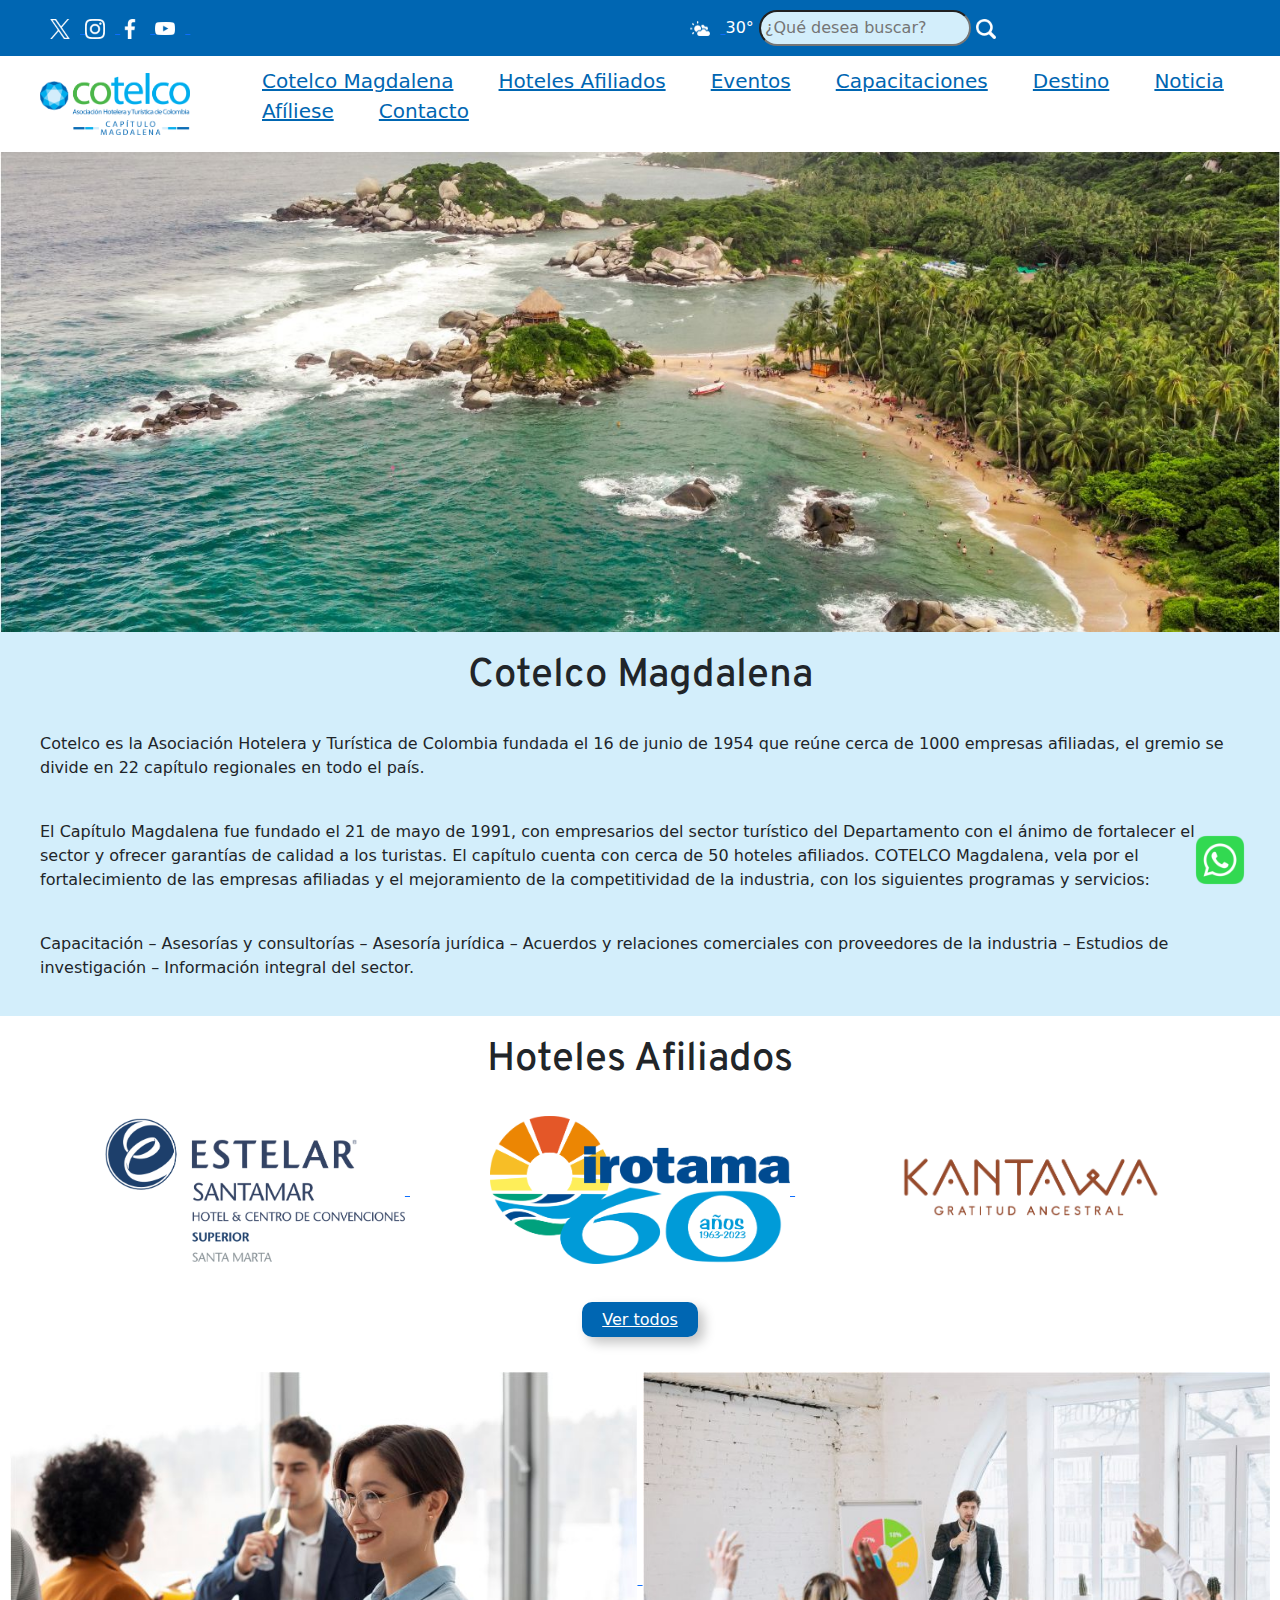
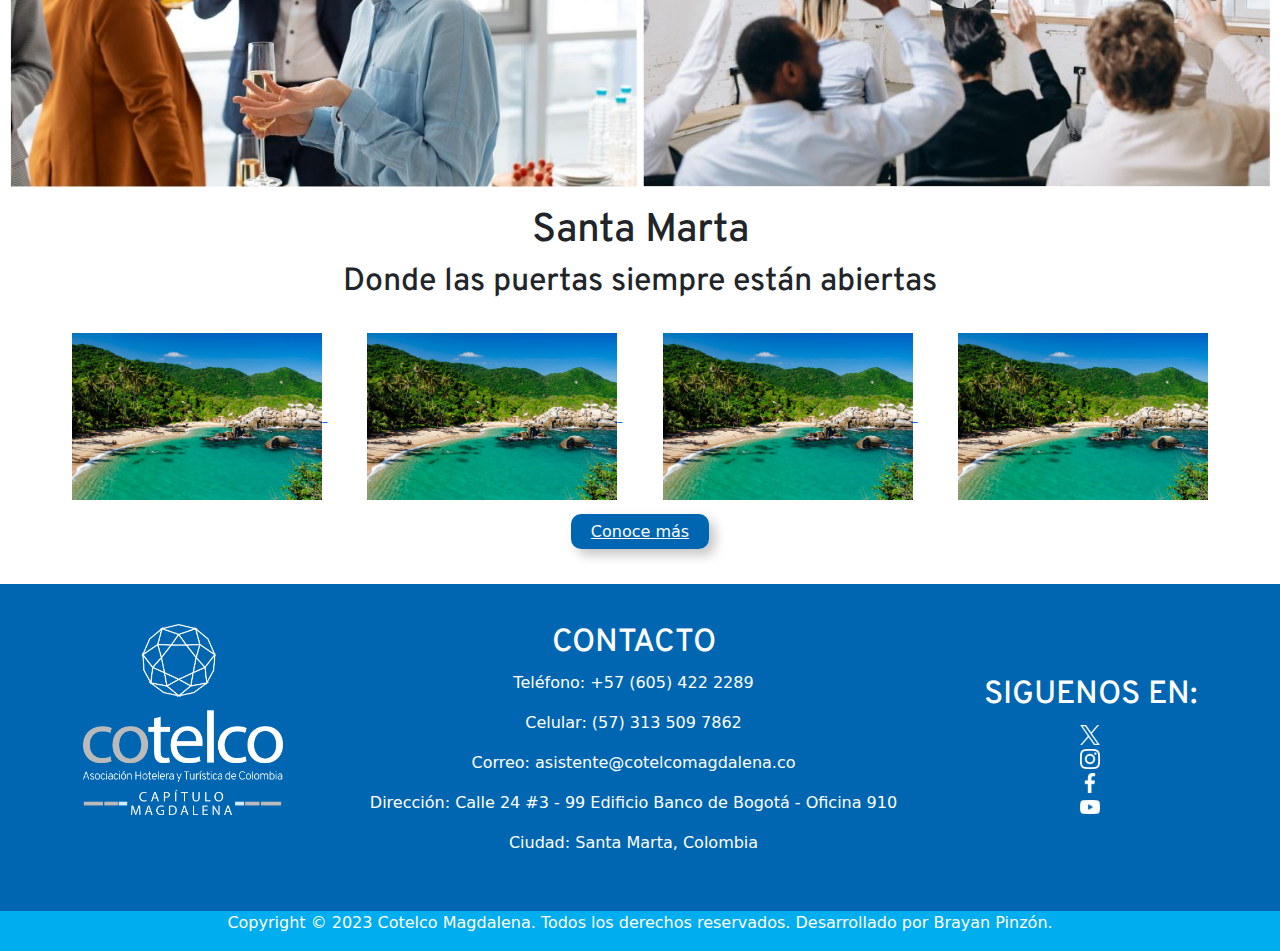
==== index.html @ c3832c3f "Inicialice mi primer repositorio con GIT" ====
<!DOCTYPE html>
<html lang="en">
<head>
    <meta charset="UTF-8">
    <meta name="viewport" content="width=device-width, initial-scale=1.0">

    <!--GOOGLE FONTS OVERPASS-->
    <link rel="preconnect" href="https://fonts.googleapis.com">
    <link rel="preconnect" href="https://fonts.gstatic.com" crossorigin>
    <link href="https://fonts.googleapis.com/css2?family=Overpass&display=swap" rel="stylesheet">

    <link rel="preconnect" href="https://fonts.googleapis.com">
    <link rel="preconnect" href="https://fonts.gstatic.com" crossorigin>
    <link href="https://fonts.googleapis.com/css2?family=Overpass:wght@400;700&display=swap" rel="stylesheet">

    <!--ICON PESTAÑA-->
    <link rel="shortcut icon" href="https://cotelcomagdalena.co/sites/default/files/icon.png" type="image/png">
    
    <!--LINK A CSS-->
    <link rel="stylesheet" href="css/styles.css">
    <link rel="stylesheet" href="bootstrap-5.3.2-dist/css/bootstrap.css">

    <title>Inicio - Cotelco Magdalena</title>
</head>

<body>
    <section class="barra_superior">
        <div id="barra_redes">
            <a href="https://twitter.com/HotelesenSmr">
                <img src="img/icon_x.png" alt="">
            </a>
            <a href="https://twitter.com/HotelesenSmr">
                <img src="img/icon_instagram.png" alt="">
            </a>
            <a href="https://twitter.com/HotelesenSmr">
                <img src="img/icon_facebook.png" alt="">
            </a>
            <a href="https://twitter.com/HotelesenSmr">
                <img src="img/icon_youtube.png" alt="">
            </a>
        </div>
        <div id="barra_busqueda">
            <a href="https://twitter.com/HotelesenSmr">
                <img class="icon_barra" src="img/icon_clima.png" alt="">
            </a>
            <span id="clima">30°</span>
            <input id="buscar" type="text" placeholder="¿Qué desea buscar?">
            <a href="">
                <img src="img/icon_buscar.png" alt="">
            </a>
        </div>
    </section>

    <header>
        <a href="index.html">
            <img src="img/logo_cotelco.png" alt="Logo Cotelco Magdalena" class="logo">
        </a>
        <nav>
            <ul class="lista-nav">
                <li>
                    <a href="pages/cotelco_magdalena.html">Cotelco Magdalena</a>
                </li>
                <li>
                    <a href="pages/hoteles_afiliados.html">Hoteles Afiliados</a>
                </li>
                <li>
                    <a href="pages/eventos.html">Eventos</a>
                </li>
                <li>
                    <a href="pages/capacitaciones.html">Capacitaciones</a>
                </li>
                <li>
                    <a href="pages/destino.html">Destino</a>
                </li>
                <li>
                    <a href="pages/Noticia.html">Noticia</a>
                </li>
                <li>
                    <a href="pages/afiliese.html">Afíliese</a>
                </li>
                <li>
                    <a href="pages/Contacto.html">Contacto</a>
                </li>
            </ul>
        </nav>
    </header>

    <div class="slider">
        <img src="img/slider1.jpg" alt="Slider">
    </div>

    <section class="cotelco_magdalena">
        <div >
            <h1>Cotelco Magdalena</h1>
            <br>
            <p>Cotelco es la Asociación Hotelera y Turística de Colombia fundada el 16 de junio de 1954 que reúne cerca de 1000 empresas afiliadas, el gremio se divide en 22 capítulo regionales en todo el país.</p>
            <br>
            <p>El Capítulo Magdalena fue fundado el 21 de mayo de 1991, con empresarios del sector turístico del Departamento con el ánimo de fortalecer el sector y ofrecer garantías de calidad a los turistas. El capítulo cuenta con cerca de 50 hoteles afiliados. COTELCO Magdalena, vela por el fortalecimiento de las empresas afiliadas y el mejoramiento de la competitividad de la industria, con los siguientes programas y servicios:</p>
            <br>
            <p>Capacitación – Asesorías y consultorías – Asesoría jurídica – Acuerdos y relaciones comerciales con proveedores de la industria – Estudios de investigación – Información integral del sector.</p>
        </div>
    </section>

    <section class="afiliados_index">
        <h1>Hoteles Afiliados</h1>
        <br>
        <div class="logo_hoteles">
            <div class="logo_afiliado">
                <a href="pages/hotel_1.html">
                    <img src="img/logo_hotel_1.png" alt="Hotel 1">
                </a>
            </div>
            <div class="logo_afiliado">
                <a href="pages/hotel_2.html">
                    <img src="img/logo_hotel_2.png" alt="Hotel 2">
                </a>
            </div>
            <div class="logo_afiliado">
                <a href="pages/hotel_3.html">
                    <img src="img/logo_hotel_3.png" alt="Hotel 3">
                </a>
            </div>
        </div>
        <br>
        <div class="boton">
            <a href="pages/hoteles_afiliados.html">Ver todos</a>
        </div>
    </section>

    <div class="eventos_capacitaciones">
        <div class="eventos">
            <a href="pages/eventos.html">
                <img src="img/eventos.jpg" alt="Eventos">
            </a>
        </div>
        <div class="eventos">
            <a href="pages/capacitaciones.html">
                <img src="img/capacitaciones.jpg" alt="Capacitaciones">
            </a>
        </div>
    </div>

    <section class="santa_marta">
        <h1>Santa Marta</h1>
        <h2>Donde las puertas siempre están abiertas</h2>
        <br>
        <div class="foto_destino">
            <div class="destino">
                <a href="pages/destino_1.html">
                    <img src="img/destino1.jpg" alt="Destino 1">
                </a>
            </div>
            <div class="destino">
                <a href="pages/destino_2.html">
                    <img src="img/destino1.jpg" alt="Destino 2">
                </a>
            </div>
            <div class="destino">
                <a href="pages/destino_3.html">
                    <img src="img/destino1.jpg" alt="Destino 3">
                </a>
            </div>
            <div class="destino">
                <a href="pages/destino_3.html">
                    <img src="img/destino1.jpg" alt="Destino 4">
                </a>
            </div>
        </div>
        <div class="boton">
            <a href="pages/destino.html">Conoce más</a>
        </div>
    </section>

    <footer class="pie_pagina">
        <div class="secciones_footer">
            <div class="seccion_footer" id="logo_footer">
                <a href="pages/index.html">
                    <img src="img/logo_cotelco_footer.png" alt="Hotel 2">
                </a>
            </div>
            <div class="seccion_footer" id="info_footer">
                <h2>CONTACTO</h2>
                <p>Teléfono: +57 (605) 422 2289</p>
                <p>Celular: (57) 313 509 7862</p>
                <P>Correo: asistente@cotelcomagdalena.co</P>
                <P>Dirección: Calle 24 #3 - 99 Edificio Banco de Bogotá - Oficina 910</P>
                <P>Ciudad: Santa Marta, Colombia</P>
            </div>
            <div class="footer_redes redes">
                <h2>SIGUENOS EN:</h2>
                <a href="https://twitter.com/HotelesenSmr">
                    <img src="img/icon_x.png" alt="">
                </a>
                <a href="https://twitter.com/HotelesenSmr">
                    <img src="img/icon_instagram.png" alt="">
                </a>
                <a href="https://twitter.com/HotelesenSmr">
                    <img src="img/icon_facebook.png" alt="">
                </a>
                <a href="https://twitter.com/HotelesenSmr">
                    <img src="img/icon_youtube.png" alt="">
                </a>
            </div>
        </div>
    </footer>

    <section class="barra_inferior">
        <div>
            <p>Copyright © 2023 Cotelco Magdalena. Todos los derechos reservados. Desarrollado por Brayan Pinzón.</p>
        </div>
    </section>


    <a href="#">
        <img src="img/logo-whatsapp.webp" alt="logo whatsapp" class="whatsapp">
    </a>

</body>
</html>
---- css/styles.css ----
* {
    margin: 0;
    padding: 0;
}

body {
    font-family: 'Overpass', 'Monserratt',sans-serif;
}

a {
    text-decoration: none;
}

/*********** BARRA SUPERIOR ************/
.barra_superior {
    background-color: #0066b2;
    padding: 10px;
}

.barra_superior div img {
    width: 20px;
    margin-right: 10px
}

#barra_redes {
    margin-left: 40px;
    display: inline;
}

#barra_busqueda {
    display: inline;
    margin-left: 500px;
}

#clima {
    color: #fff;
}

#buscar {
    border-radius: 40px;
    background: #d3eefb;
    padding: 4px;
}

/*********** HEADER ************/
header {
    background-color: #fff;
    padding: 10px 0;
    display: flex;
    align-items: center;
}

.logo {
    width: 150px;
    margin: 0 40px;
}

.lista-nav li {
    display: inline;
    margin-right: 40px;
}

.lista-nav li a {
    color:#0066b2;
    font-size: 20px;
}

/*********** SLIDER ************/
.slider img{
    width: 100%;

}

/*********** SECTION ************/
section {
    padding: 20px 40px 20px 40px;
}

h1 {
    font-family: 'overpass';
    color: #0066b2;
    text-align: center;
    font-size: 28px;
}

h2 {
    font-family: 'overpass';
    color: #00adee;
    text-align: center;
    font-size: 20px;
}

/*********** HOTELES AFILIADOS ************/
.cotelco_magdalena {
    background-color: #d3eefb;
}

/*********** HOTELES AFILIADOS ************/
.logo_hoteles {
    text-align: center;
}

.logo_afiliado {
    display: inline;
    margin: 40px;
}

.logo_afiliado a img {
    width: 300px;
}

/*********** EVENTOS Y CAPACITACIONES ************/
.eventos_capacitaciones {
    text-align: center;
}

.eventos {
    display: inline;
}

.eventos a img {
    width: 49%;
}

/*********** DESTINO ************/
.santa_marta {
    text-align: center;    
}

.destino {
    display: inline;
    margin: 20px;
}

.destino a img {
    width: 250px;
}

/*********** FOOTER ************/
footer {
    color: #fff;
    background: #0066B2;
    padding: 40px;
}

.secciones_footer {
    display: flex;
    align-content: center;
    flex-direction: row;
    justify-content: space-around;
}

.footer_redes a img {
    width: 20px;
}

#logo_footer a img {
    width: 200px;
}

.redes {
    display: flex;
    align-items: center;
    flex-direction: column;
    justify-content: center;
}

#info_footer {
    text-align: center;
    display: flex;
    align-items: center;
    flex-direction: column;
    justify-content: center;
}

/*********** BARRA INFERIOR ************/
.barra_inferior {
    background-color: #00adee;
    color: #fff;
    text-align: center;
    display: flex;
    align-items: center;
    flex-direction: column;
    justify-content: center;
    height: 4px;
}

/*********** BOTON ************/
.boton {
    text-align: center;
    margin: 20px;
}

.boton a {
    border-radius: 10px;
    padding: 8px 20px;
    color: #fff;
    background: #0066B2;
    box-shadow: 6px 6px 12px #c5c5c5;
}

/*********** BOTON WHATSAPP ************/
.whatsapp {
    width: 80px;
    position: fixed;
    bottom: 0;
    right: 20px;
}
/*********** FIN ************/
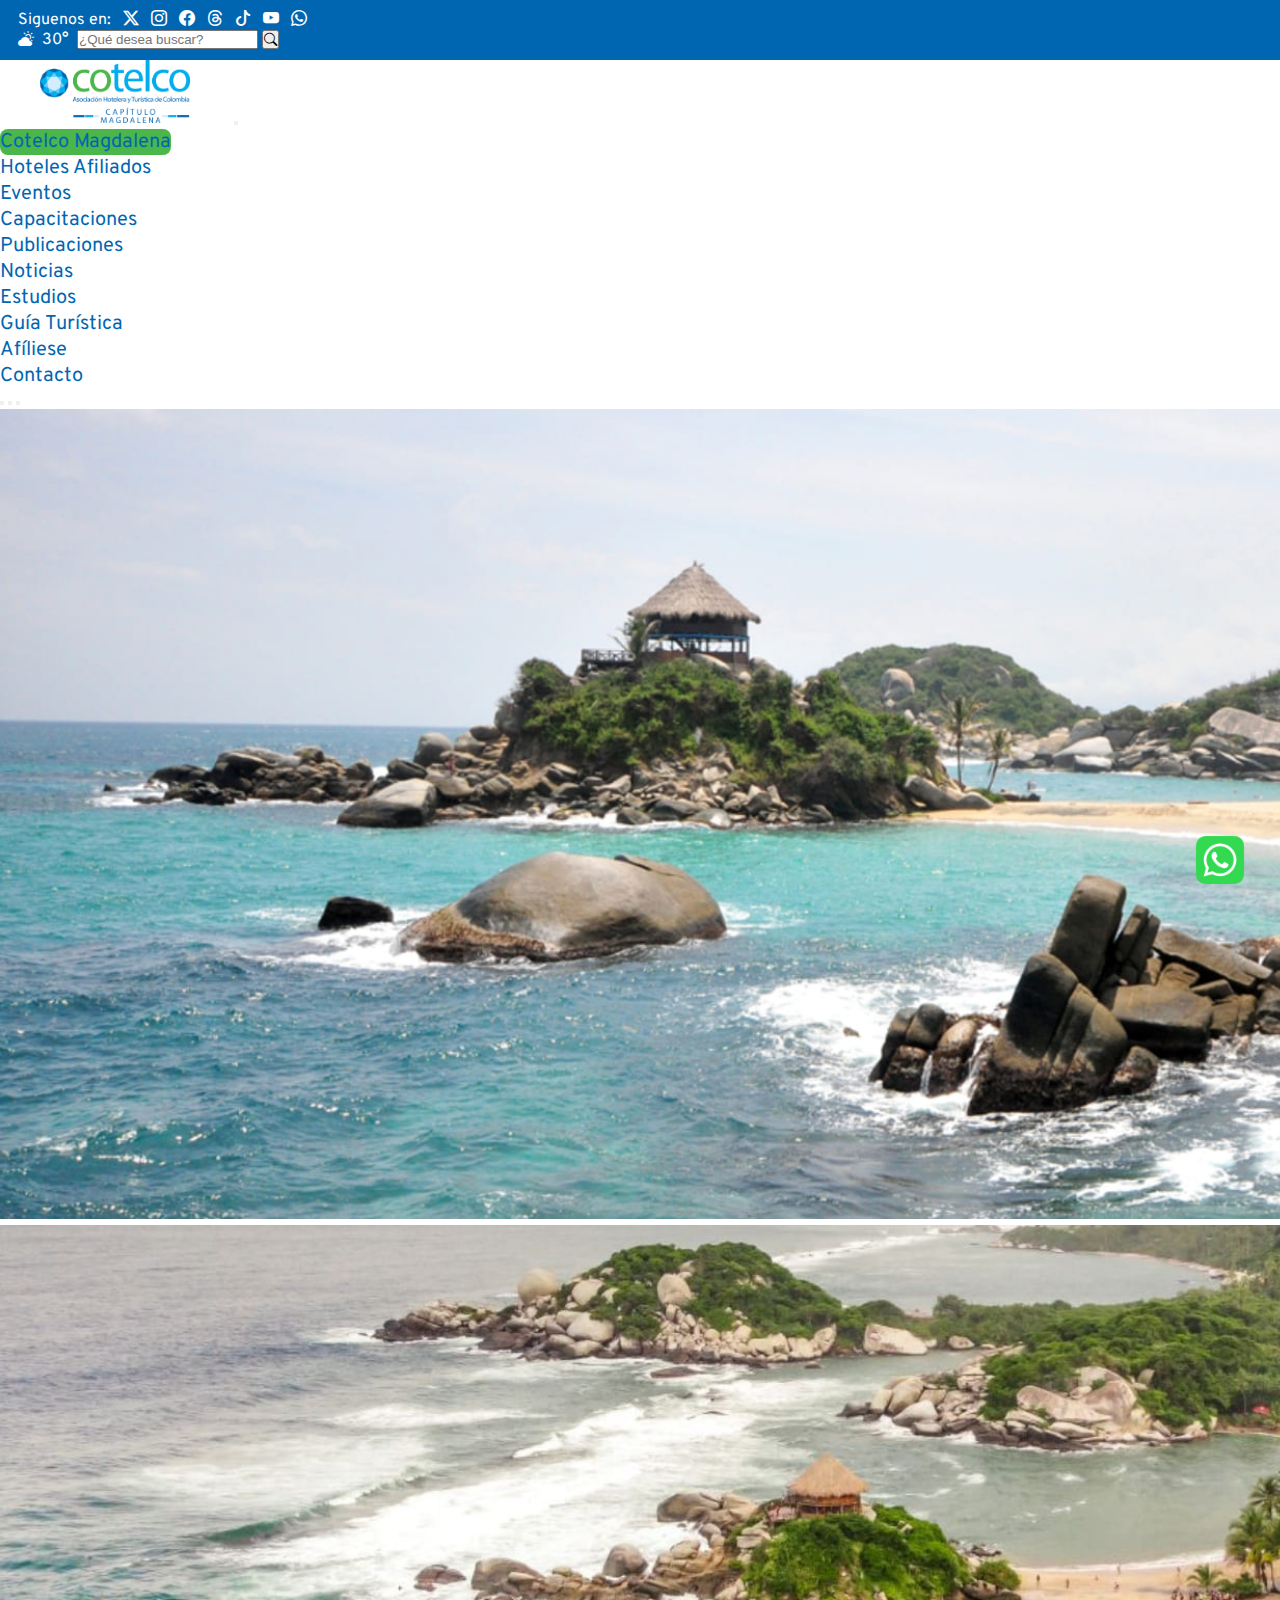
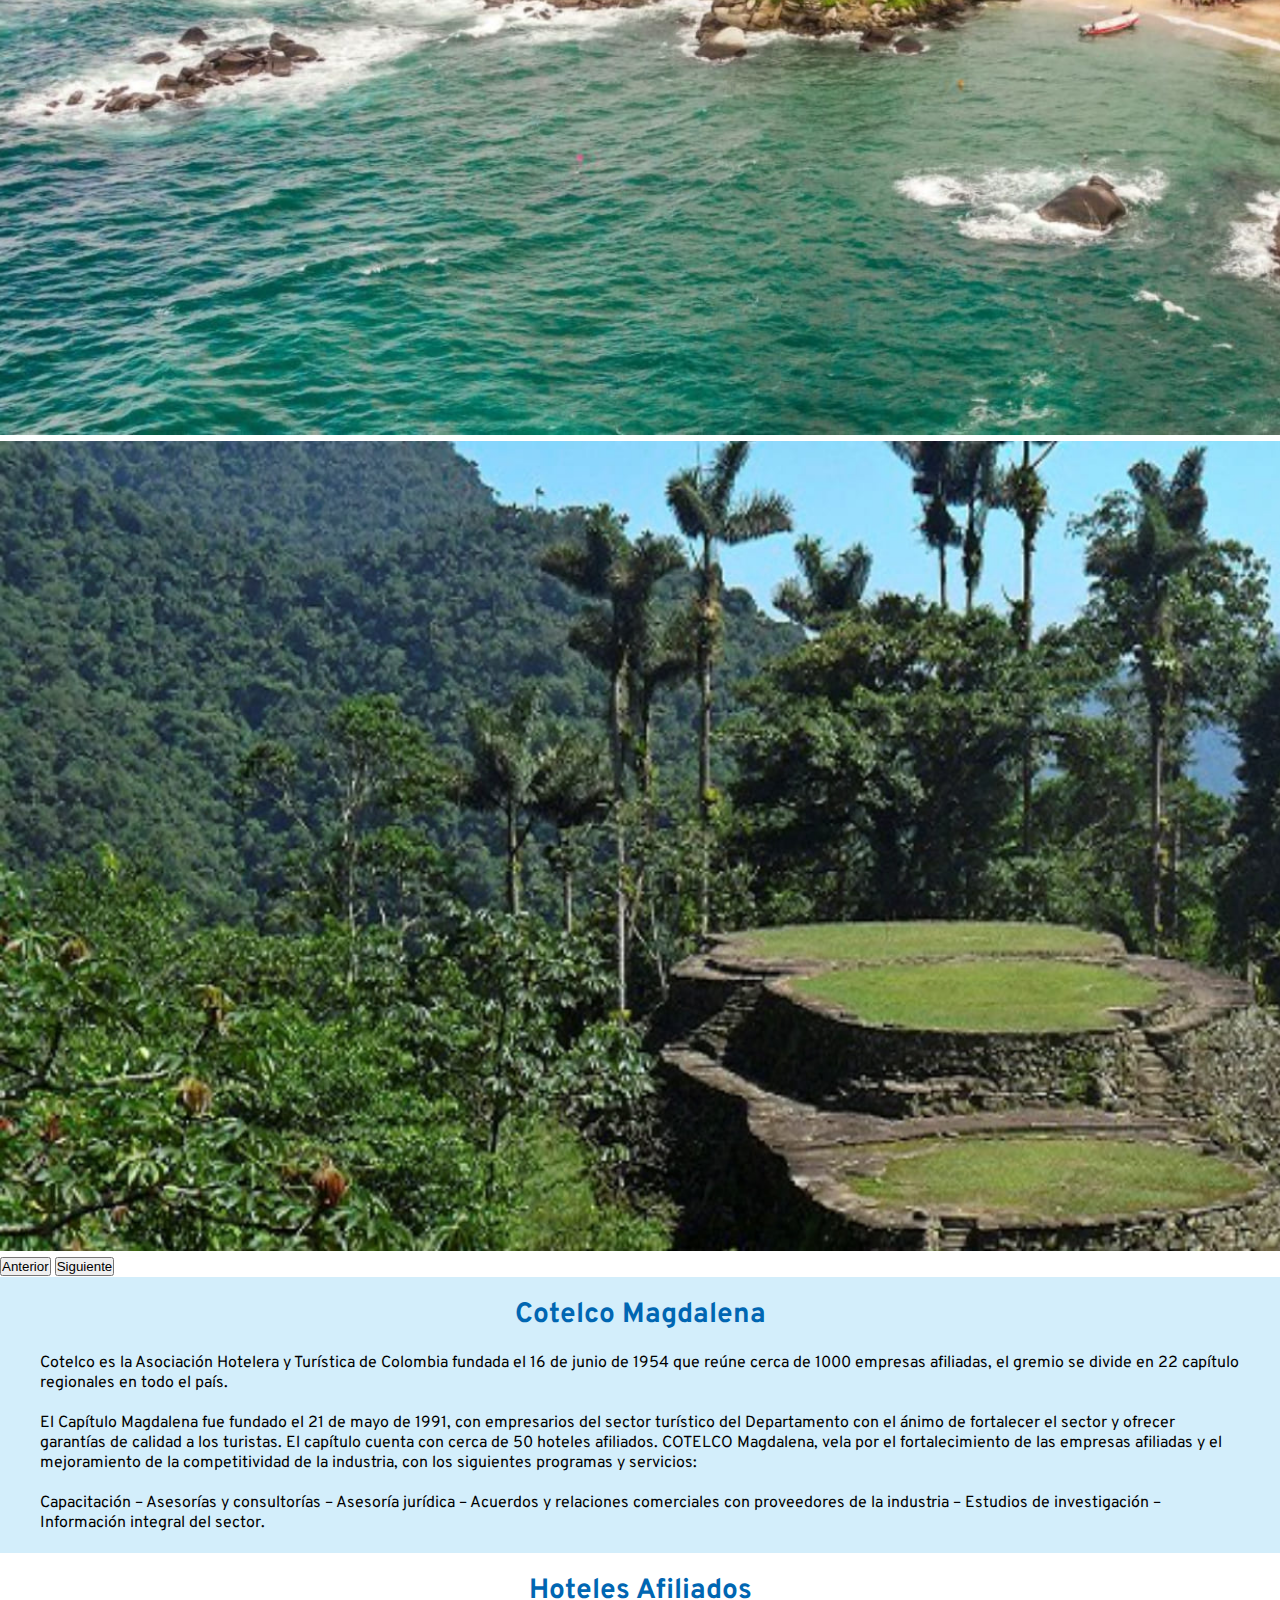
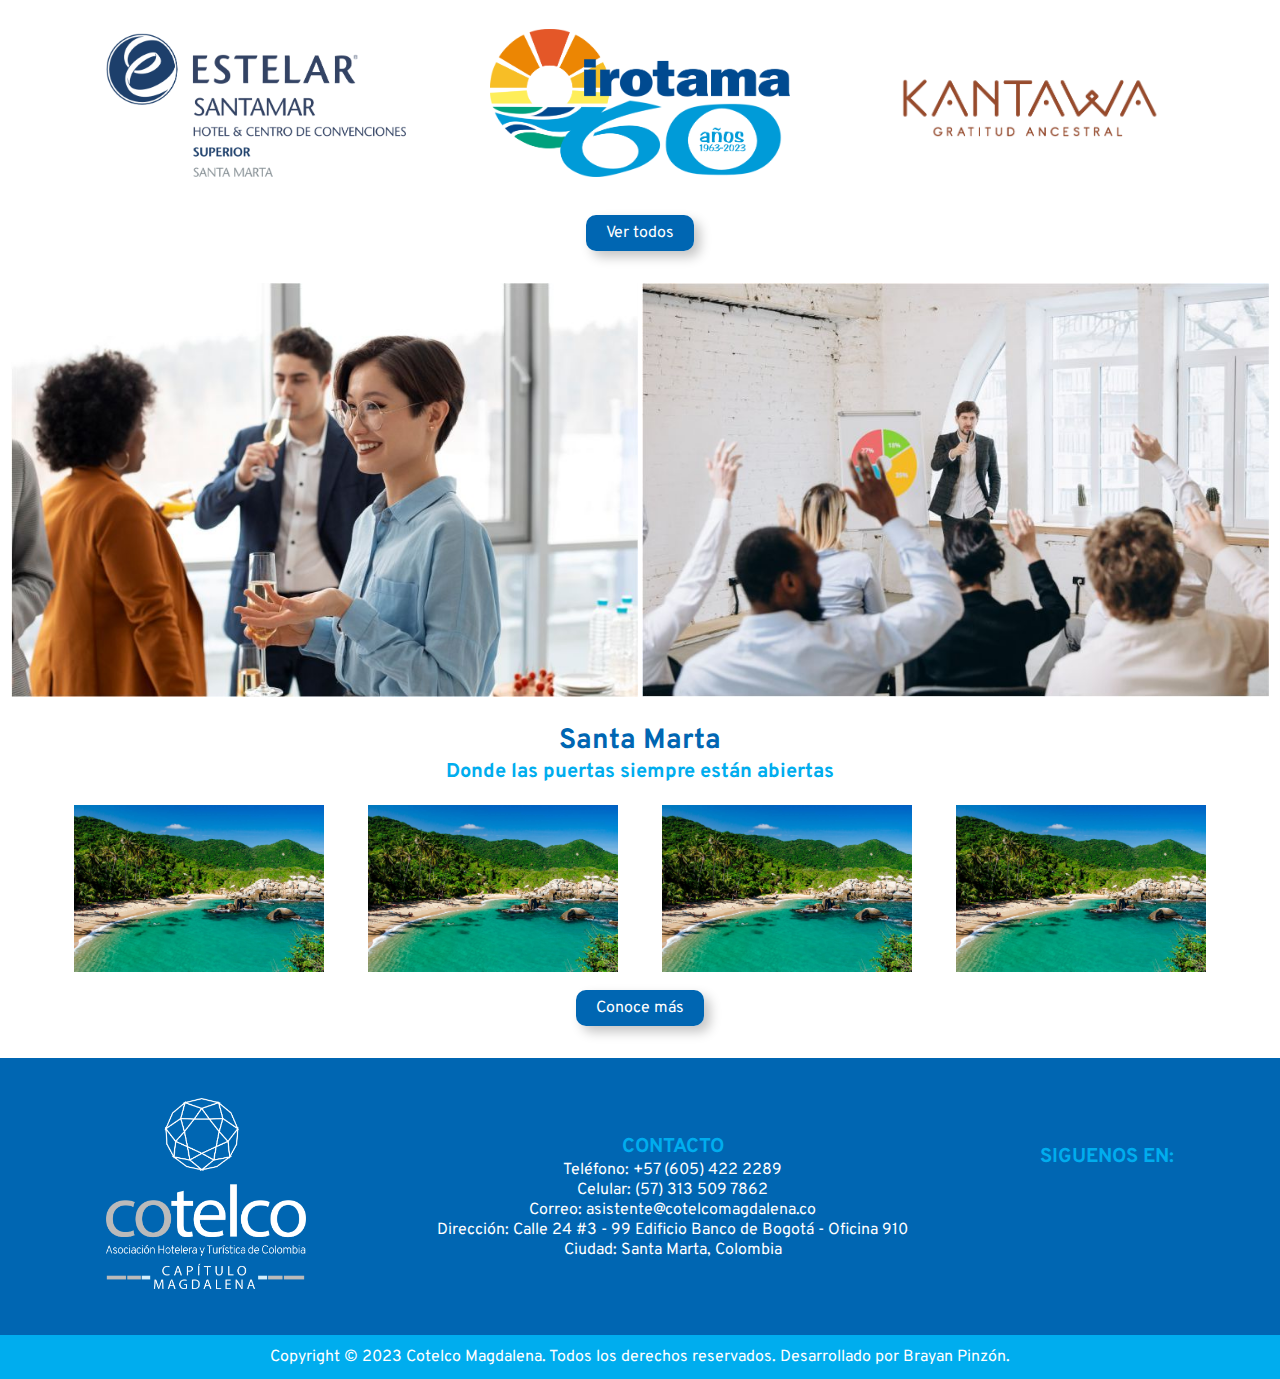
==== commit 7d5ce1b4: "Usando Bootstrap en NAV y CAROUSEL" ====
--- a/index.html
+++ b/index.html
@@ -15,79 +15,131 @@
 
     <!--ICON PESTAÑA-->
     <link rel="shortcut icon" href="https://cotelcomagdalena.co/sites/default/files/icon.png" type="image/png">
-    
+
+    <!--LINK CND A ICONOS BOOTSTRAP-->
+    <link rel="stylesheet" href="https://cdn.jsdelivr.net/npm/bootstrap-icons@1.11.1/font/bootstrap-icons.css">
+
+    <!--LINK A CCS BOOTSTRAP
+    <link rel="stylesheet" href="bootstrap-5.3.2-dist/css/bootstrap.css">-->
+
+    <!--LINK CDN A CCS BOOTSTRAP-->
+    <link href="https://cdn.jsdelivr.net/npm/bootstrap@5.3.2/dist/css/bootstrap.min.css" rel="stylesheet" integrity="sha384-T3c6CoIi6uLrA9TneNEoa7RxnatzjcDSCmG1MXxSR1GAsXEV/Dwwykc2MPK8M2HN" crossorigin="anonymous">
+   
     <!--LINK A CSS-->
     <link rel="stylesheet" href="css/styles.css">
-    <link rel="stylesheet" href="bootstrap-5.3.2-dist/css/bootstrap.css">
 
     <title>Inicio - Cotelco Magdalena</title>
 </head>
 
 <body>
-    <section class="barra_superior">
-        <div id="barra_redes">
-            <a href="https://twitter.com/HotelesenSmr">
-                <img src="img/icon_x.png" alt="">
-            </a>
-            <a href="https://twitter.com/HotelesenSmr">
-                <img src="img/icon_instagram.png" alt="">
-            </a>
-            <a href="https://twitter.com/HotelesenSmr">
-                <img src="img/icon_facebook.png" alt="">
-            </a>
-            <a href="https://twitter.com/HotelesenSmr">
-                <img src="img/icon_youtube.png" alt="">
-            </a>
-        </div>
-        <div id="barra_busqueda">
-            <a href="https://twitter.com/HotelesenSmr">
-                <img class="icon_barra" src="img/icon_clima.png" alt="">
-            </a>
-            <span id="clima">30°</span>
-            <input id="buscar" type="text" placeholder="¿Qué desea buscar?">
-            <a href="">
-                <img src="img/icon_buscar.png" alt="">
-            </a>
-        </div>
-    </section>
-
-    <header>
-        <a href="index.html">
-            <img src="img/logo_cotelco.png" alt="Logo Cotelco Magdalena" class="logo">
-        </a>
-        <nav>
-            <ul class="lista-nav">
-                <li>
-                    <a href="pages/cotelco_magdalena.html">Cotelco Magdalena</a>
-                </li>
-                <li>
-                    <a href="pages/hoteles_afiliados.html">Hoteles Afiliados</a>
-                </li>
-                <li>
-                    <a href="pages/eventos.html">Eventos</a>
-                </li>
-                <li>
-                    <a href="pages/capacitaciones.html">Capacitaciones</a>
-                </li>
-                <li>
-                    <a href="pages/destino.html">Destino</a>
-                </li>
-                <li>
-                    <a href="pages/Noticia.html">Noticia</a>
-                </li>
-                <li>
-                    <a href="pages/afiliese.html">Afíliese</a>
-                </li>
-                <li>
-                    <a href="pages/Contacto.html">Contacto</a>
-                </li>
-            </ul>
+    <header class="fixed-top">
+        <div class="container-fluid barra_superior navbar">
+            <div class="iconos_redes">
+                <a class="navbar-brand">Siguenos en:</a>
+                <a href="https://twitter.com/HotelesenSmr" target="_blank">
+                    <i class="bi bi-twitter-x"></i>
+                </a>
+                <a href="https://www.instagram.com/cotelcomagdalena/" target="_blank">
+                    <i class="bi bi-instagram"></i>
+                </a>
+                <a href="https://www.facebook.com/cotelcocapitulomagdalena" target="_blank">
+                    <i class="bi bi-facebook"></i>
+                </a>
+                <a href="https://www.threads.net/@cotelcomagdalena" target="_blank">
+                    <i class="bi bi-threads"></i>
+                </a>
+                <a href="https://www.tiktok.com/@cotelcomagdalena" target="_blank">
+                    <i class="bi bi-tiktok"></i>
+                </a>
+                <a href="https://www.youtube.com/@cotelcomagdalena" target="_blank">
+                    <i class="bi bi-youtube"></i>
+                </a>
+                <a href="https://twitter.com/HotelesenSmr" target="_blank">
+                    <i class="bi bi-whatsapp"></i>
+                </a>  
+            </div>
+            <div class="iconos_redes barra_clima">
+                <a href="">
+                    <i class="bi bi-cloud-sun-fill"></i>
+                </a>
+                <span id="clima">30°</span>
+                <form class="d-flex" role="search">
+                    <input class="form-control me-2" type="search" placeholder="¿Qué desea buscar?" aria-label="Buscar">
+                    <button class="btn btn_buscar" type="submit"><i class="bi bi-search"></i></button>
+                </form>
+            </div> 
+        </div>
+
+        <nav class="navbar navbar-expand-lg bg-body-tertiary ">
+            <div class="container-fluid">
+                <a class="navbar-brand" href="#">
+                    <img src="img/logo_cotelco.png" alt="Logo Cotelco Magdalena" class="logo">
+                </a>
+                <button class="navbar-toggler" type="button" data-bs-toggle="collapse" data-bs-target="#navbarNavDropdown" aria-controls="navbarNavDropdown" aria-expanded="false" aria-label="Toggle navigation">
+                    <span class="navbar-toggler-icon"></span>
+                </button>
+                <div class="collapse navbar-collapse" id="navbarNavDropdown">
+                    <ul class="navbar-nav">
+                        <li class="nav-item">
+                            <a class="nav-link activo" aria-current="true" href="pages/cotelco_magdalena.html">Cotelco Magdalena</a>
+                        </li>
+                        <li class="nav-item">
+                            <a class="nav-link" href="pages/hoteles_afiliados.html">Hoteles Afiliados</a>
+                        </li>
+                        <li class="nav-item">
+                            <a class="nav-link" href="pages/eventos.html">Eventos</a>
+                        </li>
+                        <li class="nav-item">
+                            <a class="nav-link" href="pages/capacitaciones.html">Capacitaciones</a>
+                        </li>
+                        <li class="nav-item dropdown">
+                            <a class="nav-link dropdown-toggle" href="#" role="button" data-bs-toggle="dropdown" aria-expanded="false">
+                                Publicaciones
+                            </a>
+                            <ul class="dropdown-menu">
+                                <li><a class="dropdown-item" href="pages/noticias.html">Noticias</a></li>
+                                <li><a class="dropdown-item" href="pages/estudios.html">Estudios</a></li>
+                                <li><a class="dropdown-item" href="pages/guia_turistica.html">Guía Turística</a></li>
+                            </ul>
+                        </li>
+                        <li class="nav-item">
+                            <a class="nav-link" href="pages/eventos.html">Afíliese</a>
+                        </li>
+                        <li class="nav-item">
+                            <a class="nav-link" href="pages/eventos.html">Contacto</a>
+                        </li>
+                    </ul>
+                </div>
+            </div>
         </nav>
     </header>
 
-    <div class="slider">
-        <img src="img/slider1.jpg" alt="Slider">
-    </div>
+    <div id="carouselExampleIndicators" class="carousel slide">
+        <div class="carousel-indicators">
+            <button type="button" data-bs-target="#carouselExampleIndicators" data-bs-slide-to="0" class="active" aria-current="true" aria-label="Slide 1"></button>
+            <button type="button" data-bs-target="#carouselExampleIndicators" data-bs-slide-to="1" aria-label="Slide 2"></button>
+            <button type="button" data-bs-target="#carouselExampleIndicators" data-bs-slide-to="2" aria-label="Slide 3"></button>
+        </div>
+        <div class="carousel-inner">
+            <div class="carousel-item active">
+                <img src="img/slider1.jpg" class="d-block w-100" alt="Parque Tayrona">
+            </div>
+            <div class="carousel-item">
+                <img src="img/slider2.jpg" class="d-block w-100" alt="Santa Marta">
+            </div>
+            <div class="carousel-item">
+                <img src="img/slider3.jpg" class="d-block w-100" alt="Santa Marta">
+            </div>
+        </div>
+        <button class="carousel-control-prev" type="button" data-bs-target="#carouselExampleIndicators" data-bs-slide="prev">
+            <span class="carousel-control-prev-icon" aria-hidden="true"></span>
+            <span class="visually-hidden">Anterior</span>
+        </button>
+        <button class="carousel-control-next" type="button" data-bs-target="#carouselExampleIndicators" data-bs-slide="next">
+            <span class="carousel-control-next-icon" aria-hidden="true"></span>
+            <span class="visually-hidden">Siguiente</span>
+        </button>
+      </div>
 
     <section class="cotelco_magdalena">
         <div >
@@ -99,6 +151,7 @@
             <br>
             <p>Capacitación – Asesorías y consultorías – Asesoría jurídica – Acuerdos y relaciones comerciales con proveedores de la industria – Estudios de investigación – Información integral del sector.</p>
         </div>
+        
     </section>
 
     <section class="afiliados_index">
@@ -210,10 +263,19 @@
         </div>
     </section>
 
-
     <a href="#">
         <img src="img/logo-whatsapp.webp" alt="logo whatsapp" class="whatsapp">
     </a>
 
+    <!--Script de Bootstrap
+    <script src="bootstrap-5.3.2-dist/js/bootstrap.js"></script>
+    <script src="bootstrap-5.3.2-dist/js/bootstrap.bundle.js"></script>
+    <script src="bootstrap-5.3.2-dist/js/bootstrap.esm.js"></script>
+-->
+
+    <!--Script CDN de Bootstrap-->
+    <script src="https://cdn.jsdelivr.net/npm/@popperjs/core@2.11.8/dist/umd/popper.min.js" integrity="sha384-I7E8VVD/ismYTF4hNIPjVp/Zjvgyol6VFvRkX/vR+Vc4jQkC+hVqc2pM8ODewa9r" crossorigin="anonymous"></script>
+    <script src="https://cdn.jsdelivr.net/npm/bootstrap@5.3.2/dist/js/bootstrap.min.js" integrity="sha384-BBtl+eGJRgqQAUMxJ7pMwbEyER4l1g+O15P+16Ep7Q9Q+zqX6gSbd85u4mG4QzX+" crossorigin="anonymous"></script>
+
 </body>
 </html>--- a/css/styles.css
+++ b/css/styles.css
@@ -15,60 +15,98 @@
 .barra_superior {
     background-color: #0066b2;
     padding: 10px;
-}
-
-.barra_superior div img {
-    width: 20px;
-    margin-right: 10px
-}
-
-#barra_redes {
-    margin-left: 40px;
-    display: inline;
-}
-
-#barra_busqueda {
-    display: inline;
-    margin-left: 500px;
-}
-
-#clima {
-    color: #fff;
-}
-
-#buscar {
-    border-radius: 40px;
-    background: #d3eefb;
-    padding: 4px;
+    color: #fff;
+}
+
+.iconos_redes a{
+    margin-right: 0rem;
+    padding-left: .5rem;
+    color: #fff;
+    font-size: 1rem;
+}
+
+.btn_buscar{
+    --bs-btn-border-width: 0.1rem;
+    --bs-btn-color: #fff;
+    --bs-btn-border-color: #fff;
+    --bs-btn-hover-color: #fff;
+    --bs-btn-hover-bg: #4bb649;
+    --bs-btn-hover-border-color: #4bb649;
+    --bs-btn-focus-shadow-rgb: 25, 135, 84;
+    --bs-btn-active-color: #fff;
+    --bs-btn-active-bg: #4bb649;
+    --bs-btn-active-border-color: #4bb649;
+    --bs-btn-active-shadow: inset 0 3px 5px rgba(0, 0, 0, 0.125);
+    --bs-btn-disabled-color: #4bb649;
+    --bs-btn-disabled-bg: transparent;
+    --bs-btn-disabled-border-color: #4bb649;
+    --bs-gradient: none;
+}
+
+.barra_clima {
+    display: flex;
+    gap: 0.5rem;
+    align-items: center;
+}
+
+.icon_barra {
+    width: 3rem;
 }
 
 /*********** HEADER ************/
-header {
-    background-color: #fff;
-    padding: 10px 0;
-    display: flex;
-    align-items: center;
-}
-
 .logo {
     width: 150px;
     margin: 0 40px;
 }
 
-.lista-nav li {
-    display: inline;
-    margin-right: 40px;
-}
-
-.lista-nav li a {
+.nav-item a {
     color:#0066b2;
     font-size: 20px;
+}
+
+.activo{
+    background-color:#4bb649;
+    color:#fff;
+    border-radius: 0.5rem;
 }
 
 /*********** SLIDER ************/
 .slider img{
     width: 100%;
-
+}
+
+.carousel-item img{
+    height: 100vh;
+}
+
+@media (max-width: 1320px) {
+    .carousel-item img{
+        height: 90vh;
+    }
+}
+
+@media (max-width: 1140px) {
+    .carousel-item img{
+        height: 80vh;
+    }
+}
+
+@media (max-width: 960px) {
+    .carousel-item img{
+        height: 70vh;
+    }
+}
+
+@media (max-width: 720px) {
+    .carousel-item img{
+        height: 60vh;
+    }
+}
+
+@media (max-width: 540px) {
+    .carousel-item img{
+        height: 50vh;
+    }
 }
 
 /*********** SECTION ************/
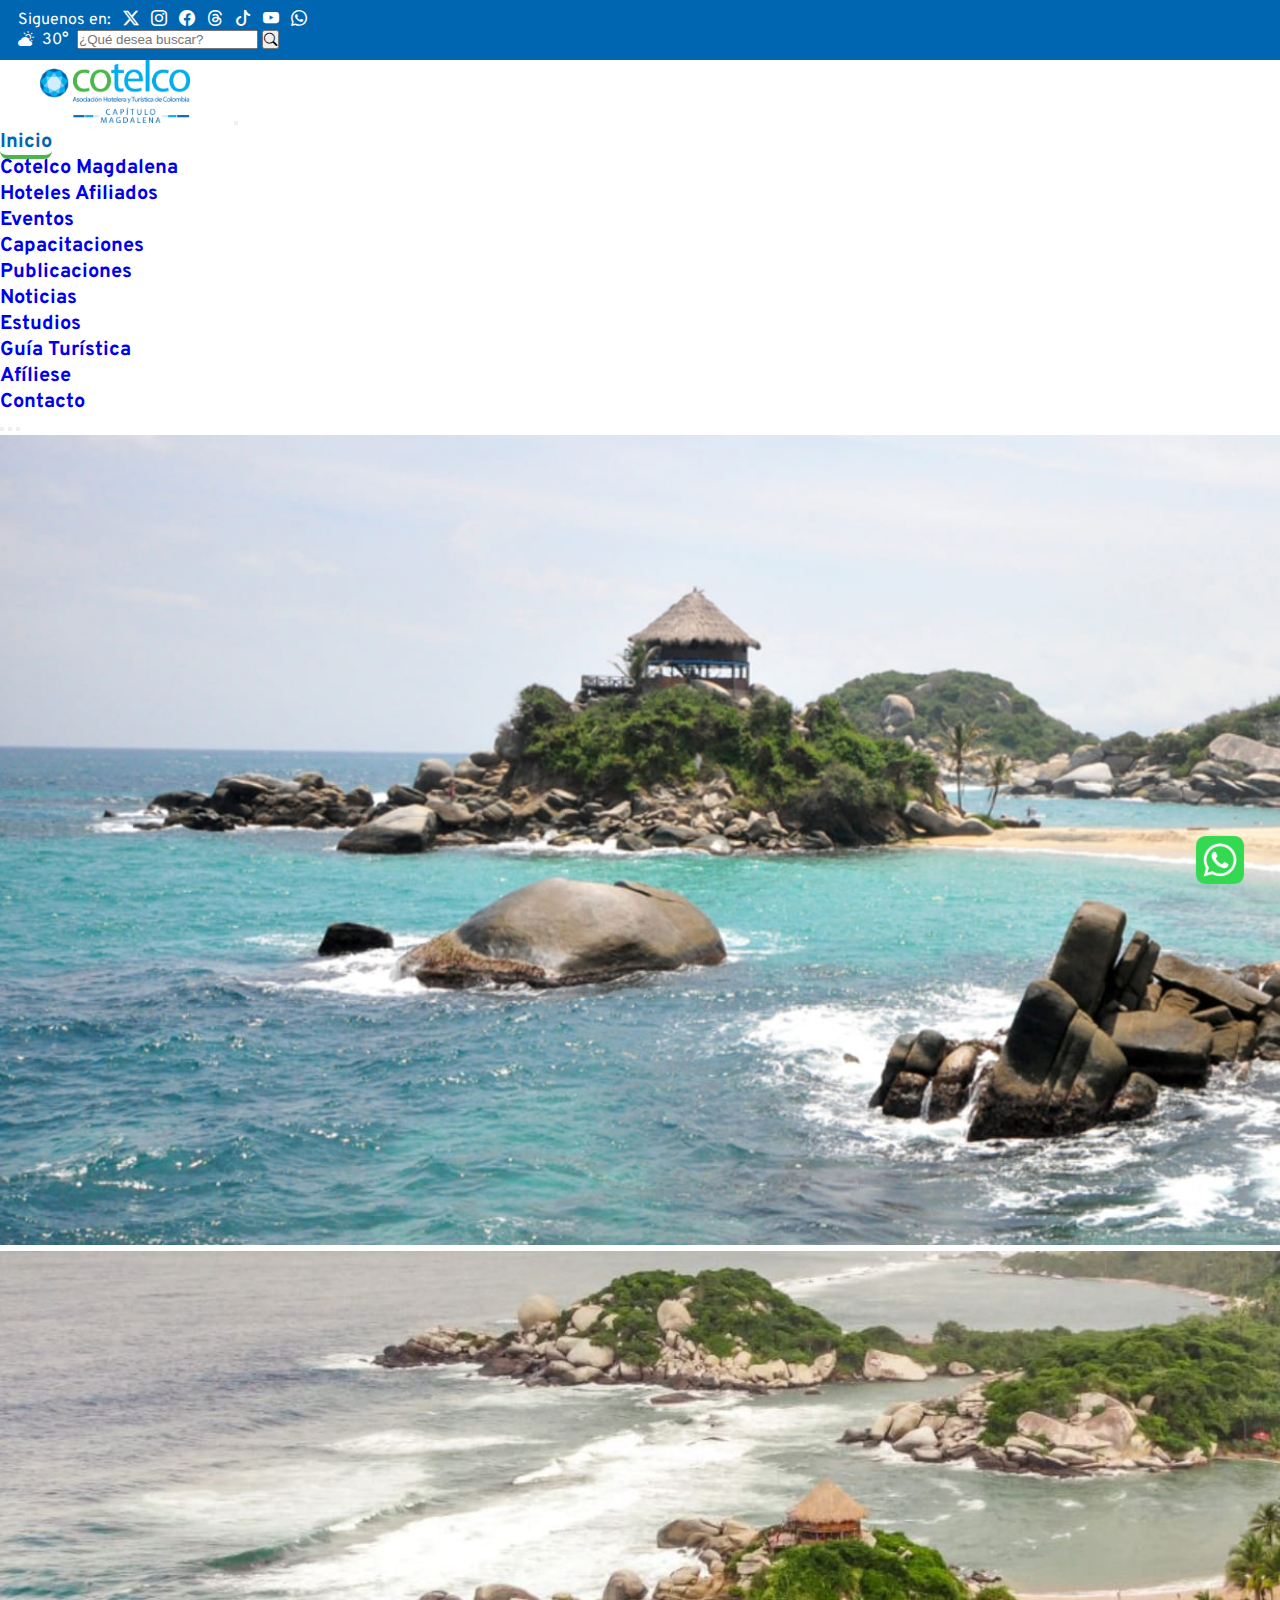
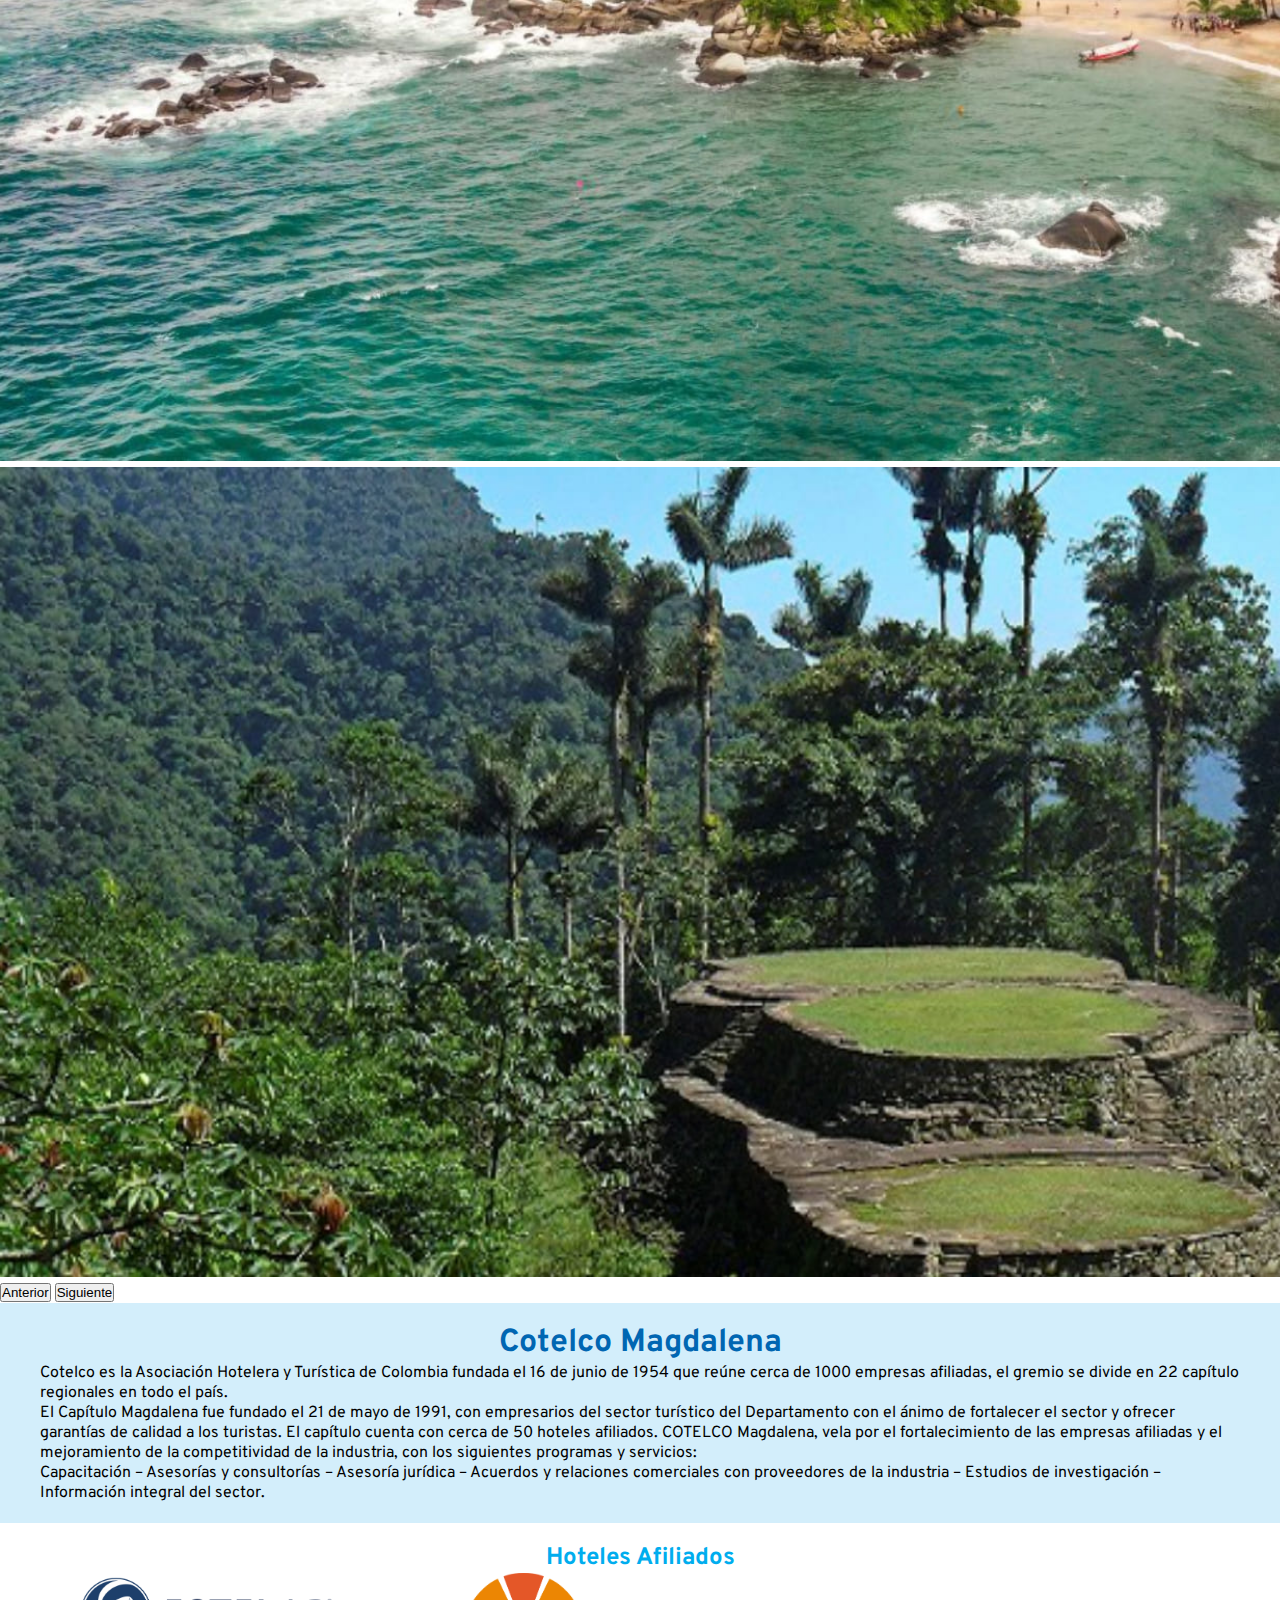
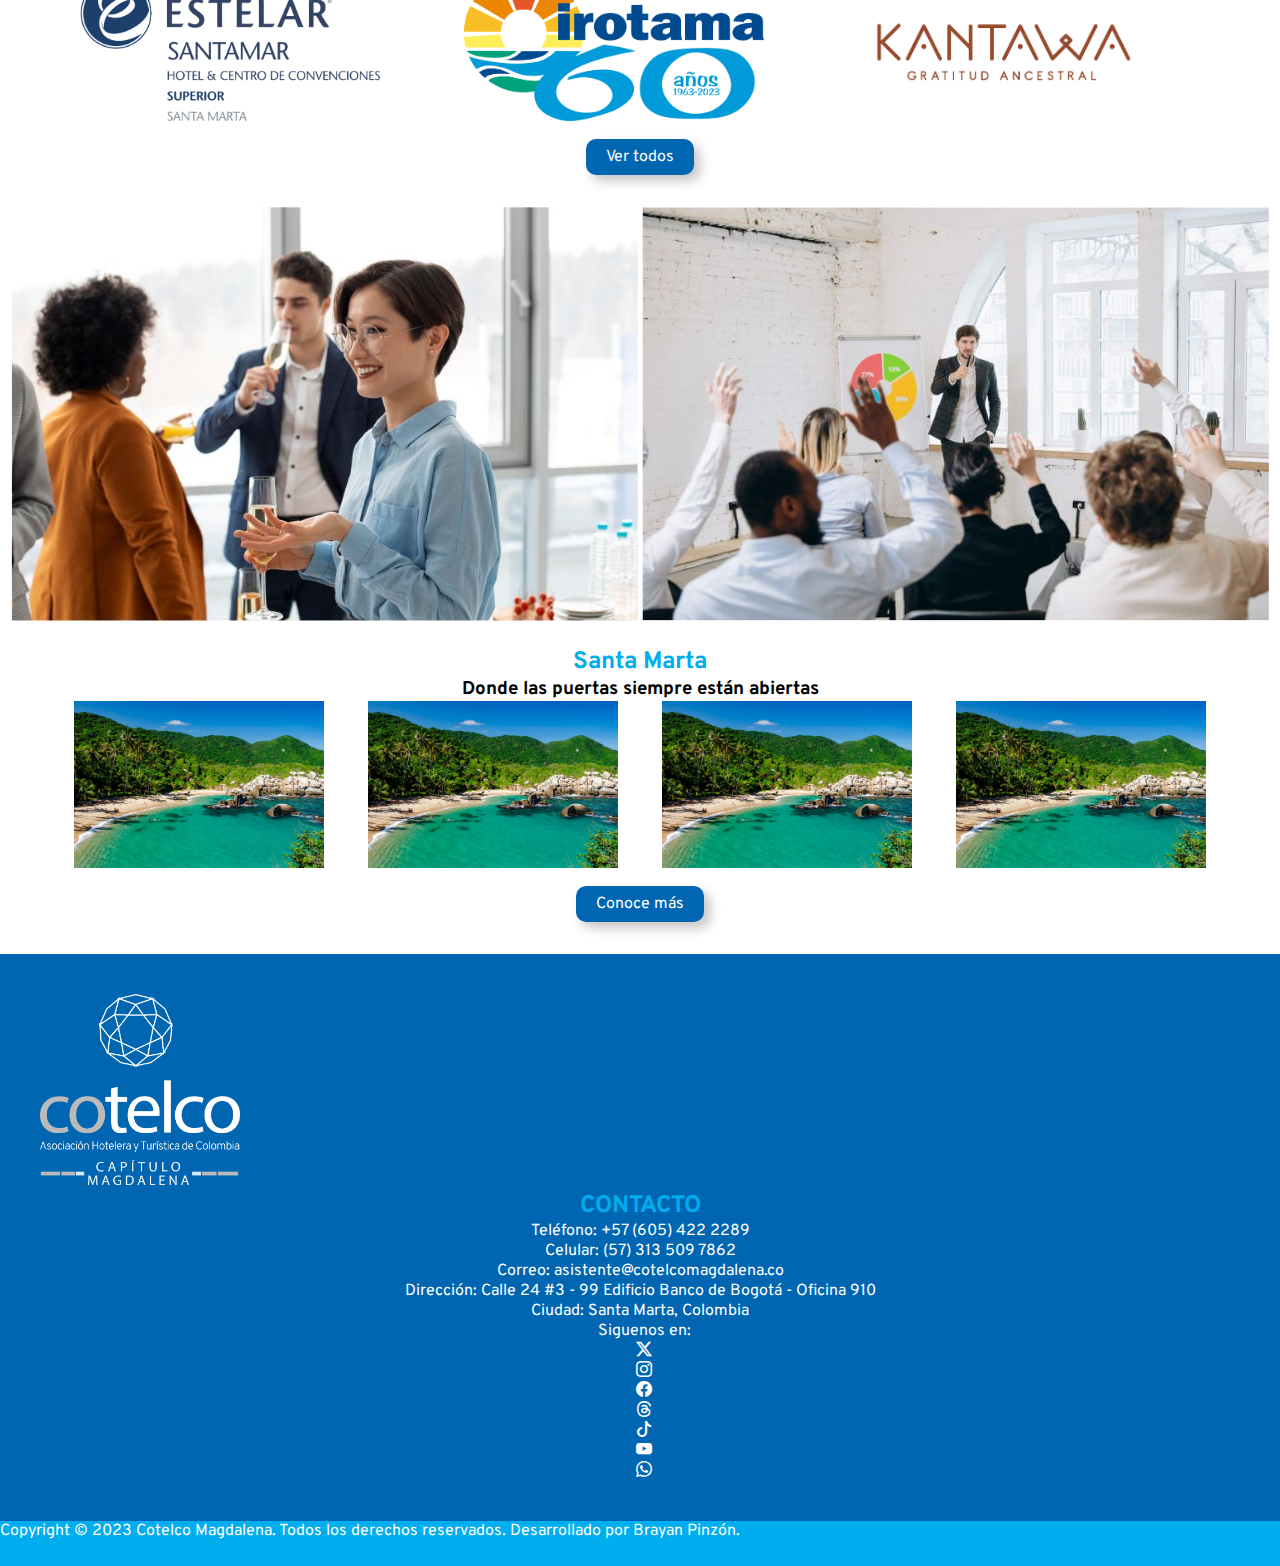
==== commit f550e50c: "Index Completo" ====
--- a/index.html
+++ b/index.html
@@ -32,7 +32,9 @@
 </head>
 
 <body>
+    <!--HEADER CONTAINER-->
     <header class="fixed-top">
+        <!--BARRA SUPERIOR-->
         <div class="container-fluid barra_superior navbar">
             <div class="iconos_redes">
                 <a class="navbar-brand">Siguenos en:</a>
@@ -54,7 +56,7 @@
                 <a href="https://www.youtube.com/@cotelcomagdalena" target="_blank">
                     <i class="bi bi-youtube"></i>
                 </a>
-                <a href="https://twitter.com/HotelesenSmr" target="_blank">
+                <a href="https://web.whatsapp.com/" target="_blank">
                     <i class="bi bi-whatsapp"></i>
                 </a>  
             </div>
@@ -69,7 +71,7 @@
                 </form>
             </div> 
         </div>
-
+        <!--BARRA DE NAVEGACIÓN-->
         <nav class="navbar navbar-expand-lg bg-body-tertiary ">
             <div class="container-fluid">
                 <a class="navbar-brand" href="#">
@@ -81,7 +83,10 @@
                 <div class="collapse navbar-collapse" id="navbarNavDropdown">
                     <ul class="navbar-nav">
                         <li class="nav-item">
-                            <a class="nav-link activo" aria-current="true" href="pages/cotelco_magdalena.html">Cotelco Magdalena</a>
+                            <a class="nav-link activo" aria-current="true" href="index.html">Inicio</a>
+                        </li>
+                        <li class="nav-item">
+                            <a class="nav-link" aria-current="true" href="pages/cotelco_magdalena.html">Cotelco Magdalena</a>
                         </li>
                         <li class="nav-item">
                             <a class="nav-link" href="pages/hoteles_afiliados.html">Hoteles Afiliados</a>
@@ -114,6 +119,7 @@
         </nav>
     </header>
 
+    <!--SLIDER PRINCIPAL-->
     <div id="carouselExampleIndicators" class="carousel slide">
         <div class="carousel-indicators">
             <button type="button" data-bs-target="#carouselExampleIndicators" data-bs-slide-to="0" class="active" aria-current="true" aria-label="Slide 1"></button>
@@ -141,45 +147,45 @@
         </button>
       </div>
 
+    <!--SECTION COTELCO MAGDALENA-->
     <section class="cotelco_magdalena">
-        <div >
+        <div class="container-lg">
             <h1>Cotelco Magdalena</h1>
-            <br>
-            <p>Cotelco es la Asociación Hotelera y Turística de Colombia fundada el 16 de junio de 1954 que reúne cerca de 1000 empresas afiliadas, el gremio se divide en 22 capítulo regionales en todo el país.</p>
-            <br>
-            <p>El Capítulo Magdalena fue fundado el 21 de mayo de 1991, con empresarios del sector turístico del Departamento con el ánimo de fortalecer el sector y ofrecer garantías de calidad a los turistas. El capítulo cuenta con cerca de 50 hoteles afiliados. COTELCO Magdalena, vela por el fortalecimiento de las empresas afiliadas y el mejoramiento de la competitividad de la industria, con los siguientes programas y servicios:</p>
-            <br>
-            <p>Capacitación – Asesorías y consultorías – Asesoría jurídica – Acuerdos y relaciones comerciales con proveedores de la industria – Estudios de investigación – Información integral del sector.</p>
-        </div>
-        
+            <p class="p-1">Cotelco es la Asociación Hotelera y Turística de Colombia fundada el 16 de junio de 1954 que reúne cerca de 1000 empresas afiliadas, el gremio se divide en 22 capítulo regionales en todo el país.</p>
+            <p class="p-1">El Capítulo Magdalena fue fundado el 21 de mayo de 1991, con empresarios del sector turístico del Departamento con el ánimo de fortalecer el sector y ofrecer garantías de calidad a los turistas. El capítulo cuenta con cerca de 50 hoteles afiliados. COTELCO Magdalena, vela por el fortalecimiento de las empresas afiliadas y el mejoramiento de la competitividad de la industria, con los siguientes programas y servicios:</p>
+            <p class="p-1">Capacitación – Asesorías y consultorías – Asesoría jurídica – Acuerdos y relaciones comerciales con proveedores de la industria – Estudios de investigación – Información integral del sector.</p>
+        </div>    
     </section>
 
+    <!--SECTION RESUMEN HOTELES AFILIADOS-->
     <section class="afiliados_index">
-        <h1>Hoteles Afiliados</h1>
-        <br>
-        <div class="logo_hoteles">
-            <div class="logo_afiliado">
-                <a href="pages/hotel_1.html">
-                    <img src="img/logo_hotel_1.png" alt="Hotel 1">
-                </a>
-            </div>
-            <div class="logo_afiliado">
-                <a href="pages/hotel_2.html">
-                    <img src="img/logo_hotel_2.png" alt="Hotel 2">
-                </a>
-            </div>
-            <div class="logo_afiliado">
-                <a href="pages/hotel_3.html">
-                    <img src="img/logo_hotel_3.png" alt="Hotel 3">
-                </a>
-            </div>
-        </div>
-        <br>
+        <h2>Hoteles Afiliados</h2>
+        <div class="container text-center">
+            <div class="row">
+                <div class="col logo_afiliado">
+                    <a href="pages/hotel_1.html">
+                        <img src="img/logo_hotel_1.png" alt="Hotel 1">
+                    </a>
+                </div>
+                <div class="col logo_afiliado">
+                    <a href="pages/hotel_2.html">
+                        <img src="img/logo_hotel_2.png" alt="Hotel 2">
+                    </a>
+                </div>
+                <div class="col logo_afiliado">
+                    <a href="pages/hotel_3.html">
+                        <img src="img/logo_hotel_3.png" alt="Hotel 3">
+                    </a>
+                </div>
+            </div>
+        </div>
         <div class="boton">
-            <a href="pages/hoteles_afiliados.html">Ver todos</a>
-        </div>
+            <a class="btn btn-primary text-center" href="pages/hoteles_afiliados.html" role="button">Ver todos</a>
+        </div>
+
     </section>
 
+    <!--SECTION EVENTOS Y CAPACITACIONES-->
     <div class="eventos_capacitaciones">
         <div class="eventos">
             <a href="pages/eventos.html">
@@ -194,9 +200,8 @@
     </div>
 
     <section class="santa_marta">
-        <h1>Santa Marta</h1>
-        <h2>Donde las puertas siempre están abiertas</h2>
-        <br>
+        <h2>Santa Marta</h2>
+        <h3>Donde las puertas siempre están abiertas</h3>
         <div class="foto_destino">
             <div class="destino">
                 <a href="pages/destino_1.html">
@@ -220,50 +225,64 @@
             </div>
         </div>
         <div class="boton">
-            <a href="pages/destino.html">Conoce más</a>
+            <a class="btn btn-primary text-center" href="pages/hoteles_afiliados.html" role="button">Conoce más</a>
         </div>
     </section>
 
-    <footer class="pie_pagina">
-        <div class="secciones_footer">
-            <div class="seccion_footer" id="logo_footer">
-                <a href="pages/index.html">
-                    <img src="img/logo_cotelco_footer.png" alt="Hotel 2">
-                </a>
-            </div>
-            <div class="seccion_footer" id="info_footer">
-                <h2>CONTACTO</h2>
-                <p>Teléfono: +57 (605) 422 2289</p>
-                <p>Celular: (57) 313 509 7862</p>
-                <P>Correo: asistente@cotelcomagdalena.co</P>
-                <P>Dirección: Calle 24 #3 - 99 Edificio Banco de Bogotá - Oficina 910</P>
-                <P>Ciudad: Santa Marta, Colombia</P>
-            </div>
-            <div class="footer_redes redes">
-                <h2>SIGUENOS EN:</h2>
-                <a href="https://twitter.com/HotelesenSmr">
-                    <img src="img/icon_x.png" alt="">
-                </a>
-                <a href="https://twitter.com/HotelesenSmr">
-                    <img src="img/icon_instagram.png" alt="">
-                </a>
-                <a href="https://twitter.com/HotelesenSmr">
-                    <img src="img/icon_facebook.png" alt="">
-                </a>
-                <a href="https://twitter.com/HotelesenSmr">
-                    <img src="img/icon_youtube.png" alt="">
-                </a>
+    <footer>
+        <div class="container">
+            <div class="row mb-3 text-center">
+                <div class="col-lg-4 themed-grid-col logo_footer">
+                    <a href="pages/index.html">
+                        <img src="img/logo_cotelco_footer.png" alt="Hotel 2">
+                    </a>
+                </div>
+                <div class="col-lg-4 themed-grid-col seccion_footer info_footer">
+                    <h2>CONTACTO</h2>
+                    <p >Teléfono: +57 (605) 422 2289</p>
+                    <p>Celular: (57) 313 509 7862</p>
+                    <P>Correo: asistente@cotelcomagdalena.co</P>
+                    <P>Dirección: Calle 24 #3 - 99 Edificio Banco de Bogotá - Oficina 910</P>
+                    <P>Ciudad: Santa Marta, Colombia</P>
+                </div>
+                <div class="col-lg-4 themed-grid-col">
+                    <div class="iconos_redes redes">
+                        <a class="navbar-brand">Siguenos en:</a>
+                        <a href="https://twitter.com/HotelesenSmr" target="_blank">
+                            <i class="bi bi-twitter-x"></i>
+                        </a>
+                        <a href="https://www.instagram.com/cotelcomagdalena/" target="_blank">
+                            <i class="bi bi-instagram"></i>
+                        </a>
+                        <a href="https://www.facebook.com/cotelcocapitulomagdalena" target="_blank">
+                            <i class="bi bi-facebook"></i>
+                        </a>
+                        <a href="https://www.threads.net/@cotelcomagdalena" target="_blank">
+                            <i class="bi bi-threads"></i>
+                        </a>
+                        <a href="https://www.tiktok.com/@cotelcomagdalena" target="_blank">
+                            <i class="bi bi-tiktok"></i>
+                        </a>
+                        <a href="https://www.youtube.com/@cotelcomagdalena" target="_blank">
+                            <i class="bi bi-youtube"></i>
+                        </a>
+                        <a href="https://web.whatsapp.com/" target="_blank">
+                            <i class="bi bi-whatsapp"></i>
+                        </a>  
+                    </div>
+                </div>
             </div>
         </div>
     </footer>
 
-    <section class="barra_inferior">
-        <div>
-            <p>Copyright © 2023 Cotelco Magdalena. Todos los derechos reservados. Desarrollado por Brayan Pinzón.</p>
-        </div>
-    </section>
-
-    <a href="#">
+    <div class="container-fluid themed-container text-center barra_inferior">
+        <p>Copyright © 2023 Cotelco Magdalena. Todos los derechos reservados. Desarrollado por Brayan Pinzón.</p>
+    </div>
+
+
+
+
+    <a href="https://web.whatsapp.com/">
         <img src="img/logo-whatsapp.webp" alt="logo whatsapp" class="whatsapp">
     </a>
 
--- a/css/styles.css
+++ b/css/styles.css
@@ -60,16 +60,22 @@
 }
 
 .nav-item a {
-    color:#0066b2;
+    font-weight: bold;
     font-size: 20px;
 }
 
-.activo{
+.nav-item a:hover {
     background-color:#4bb649;
     color:#fff;
     border-radius: 0.5rem;
 }
 
+.activo{
+    color:#0066b2;
+    border-radius: 0.5rem;
+    border-bottom: 4px solid #4bb649;
+}
+
 /*********** SLIDER ************/
 .slider img{
     width: 100%;
@@ -118,14 +124,13 @@
     font-family: 'overpass';
     color: #0066b2;
     text-align: center;
-    font-size: 28px;
+    font-weight: bold;
 }
 
 h2 {
     font-family: 'overpass';
     color: #00adee;
     text-align: center;
-    font-size: 20px;
 }
 
 /*********** HOTELES AFILIADOS ************/
@@ -133,11 +138,6 @@
     background-color: #d3eefb;
 }
 
-/*********** HOTELES AFILIADOS ************/
-.logo_hoteles {
-    text-align: center;
-}
-
 .logo_afiliado {
     display: inline;
     margin: 40px;
@@ -181,6 +181,13 @@
     padding: 40px;
 }
 
+.redes {
+    display: flex;
+    align-items: center;
+    flex-direction: column;
+    justify-content: center;
+}
+
 .secciones_footer {
     display: flex;
     align-content: center;
@@ -188,39 +195,23 @@
     justify-content: space-around;
 }
 
-.footer_redes a img {
-    width: 20px;
-}
-
-#logo_footer a img {
+.logo_footer a img {
     width: 200px;
 }
 
-.redes {
+.info_footer {
+    text-align: center;
     display: flex;
     align-items: center;
     flex-direction: column;
     justify-content: center;
 }
 
-#info_footer {
-    text-align: center;
-    display: flex;
-    align-items: center;
-    flex-direction: column;
-    justify-content: center;
-}
-
 /*********** BARRA INFERIOR ************/
 .barra_inferior {
     background-color: #00adee;
     color: #fff;
-    text-align: center;
-    display: flex;
-    align-items: center;
-    flex-direction: column;
-    justify-content: center;
-    height: 4px;
+    height: 5vh;
 }
 
 /*********** BOTON ************/
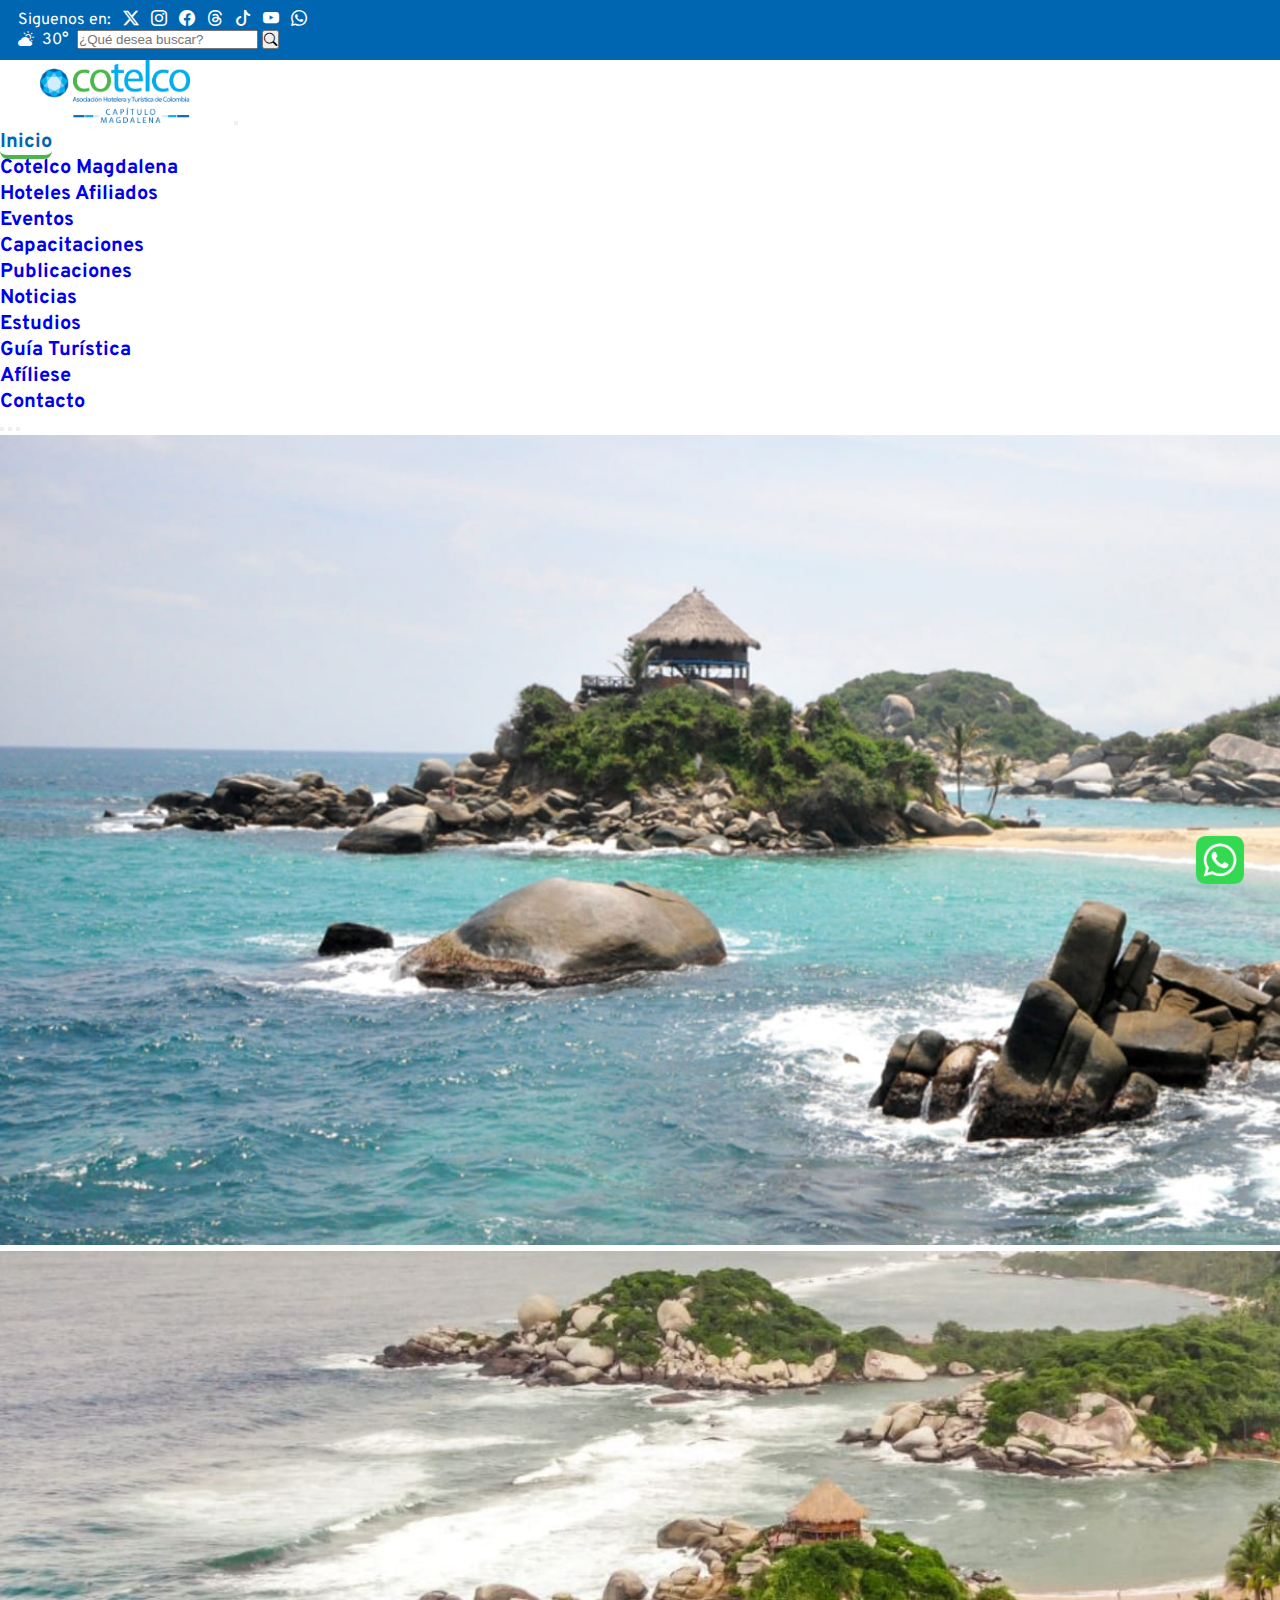
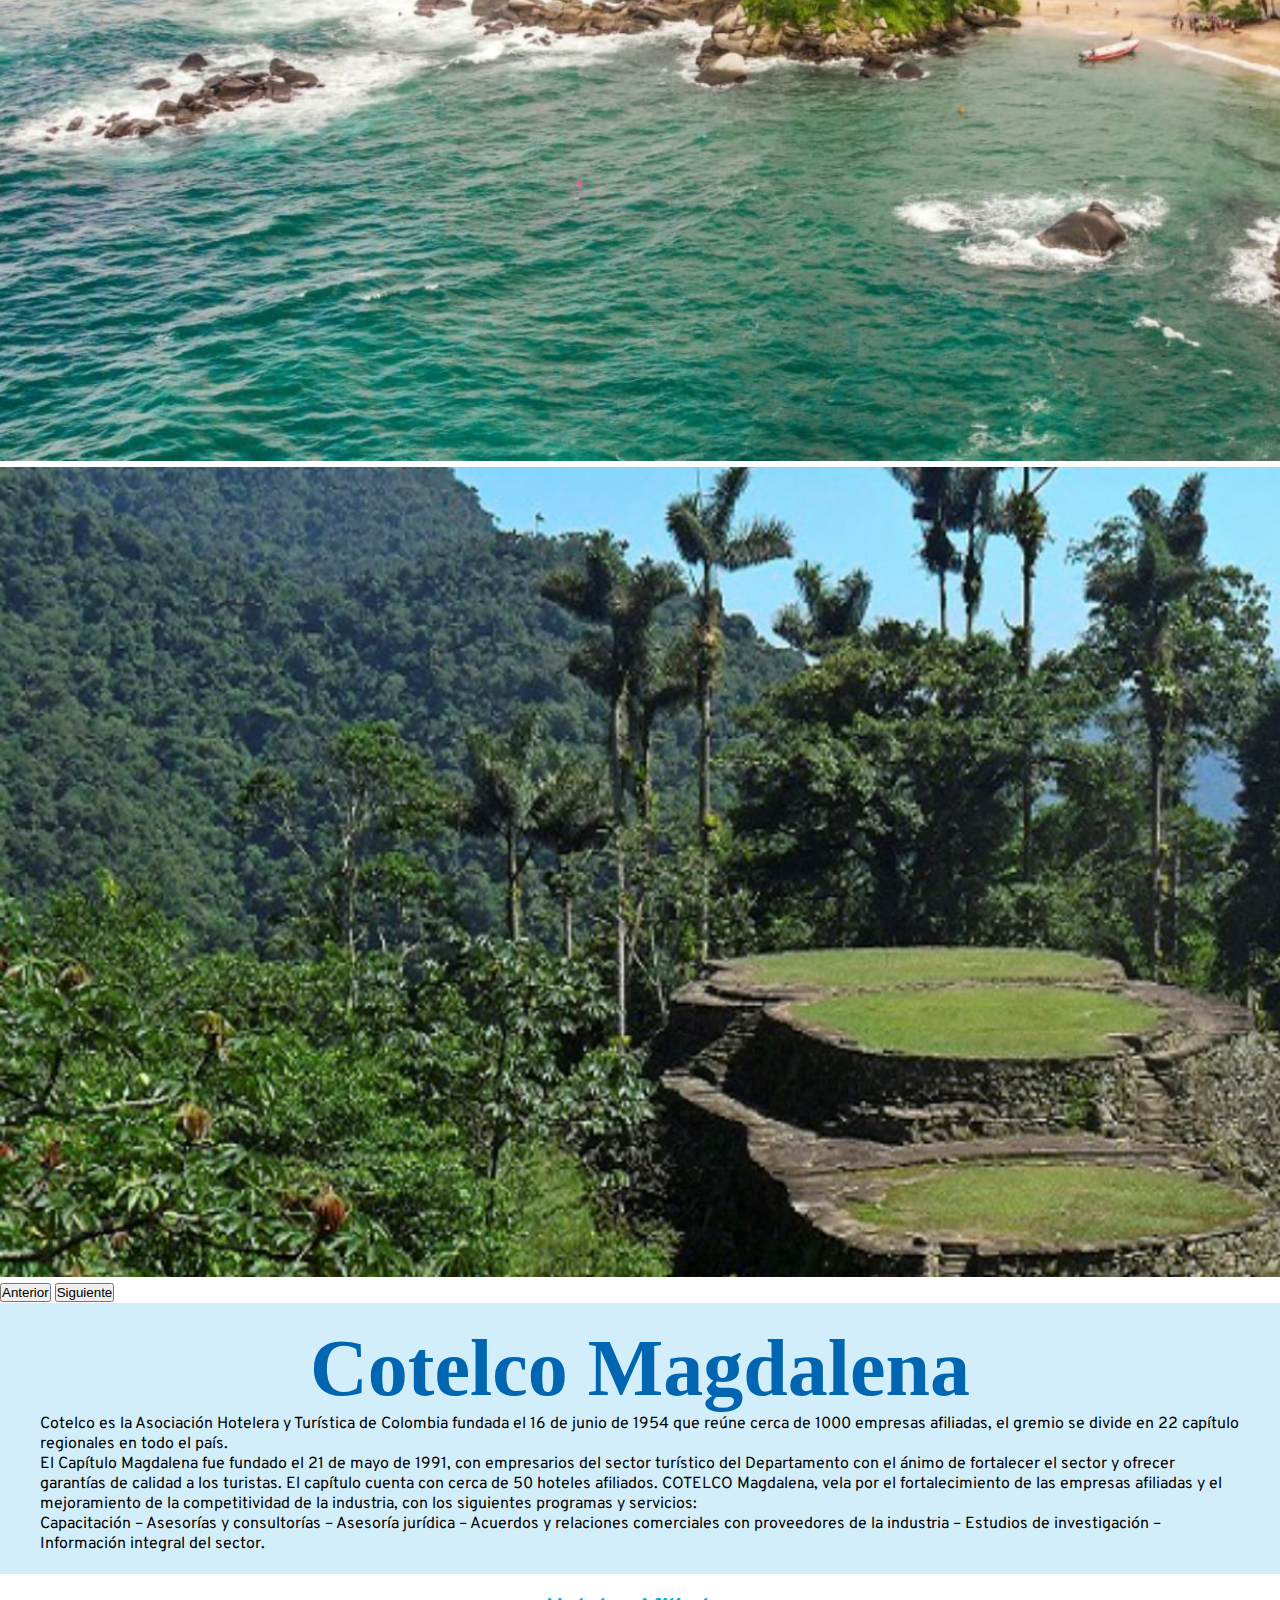
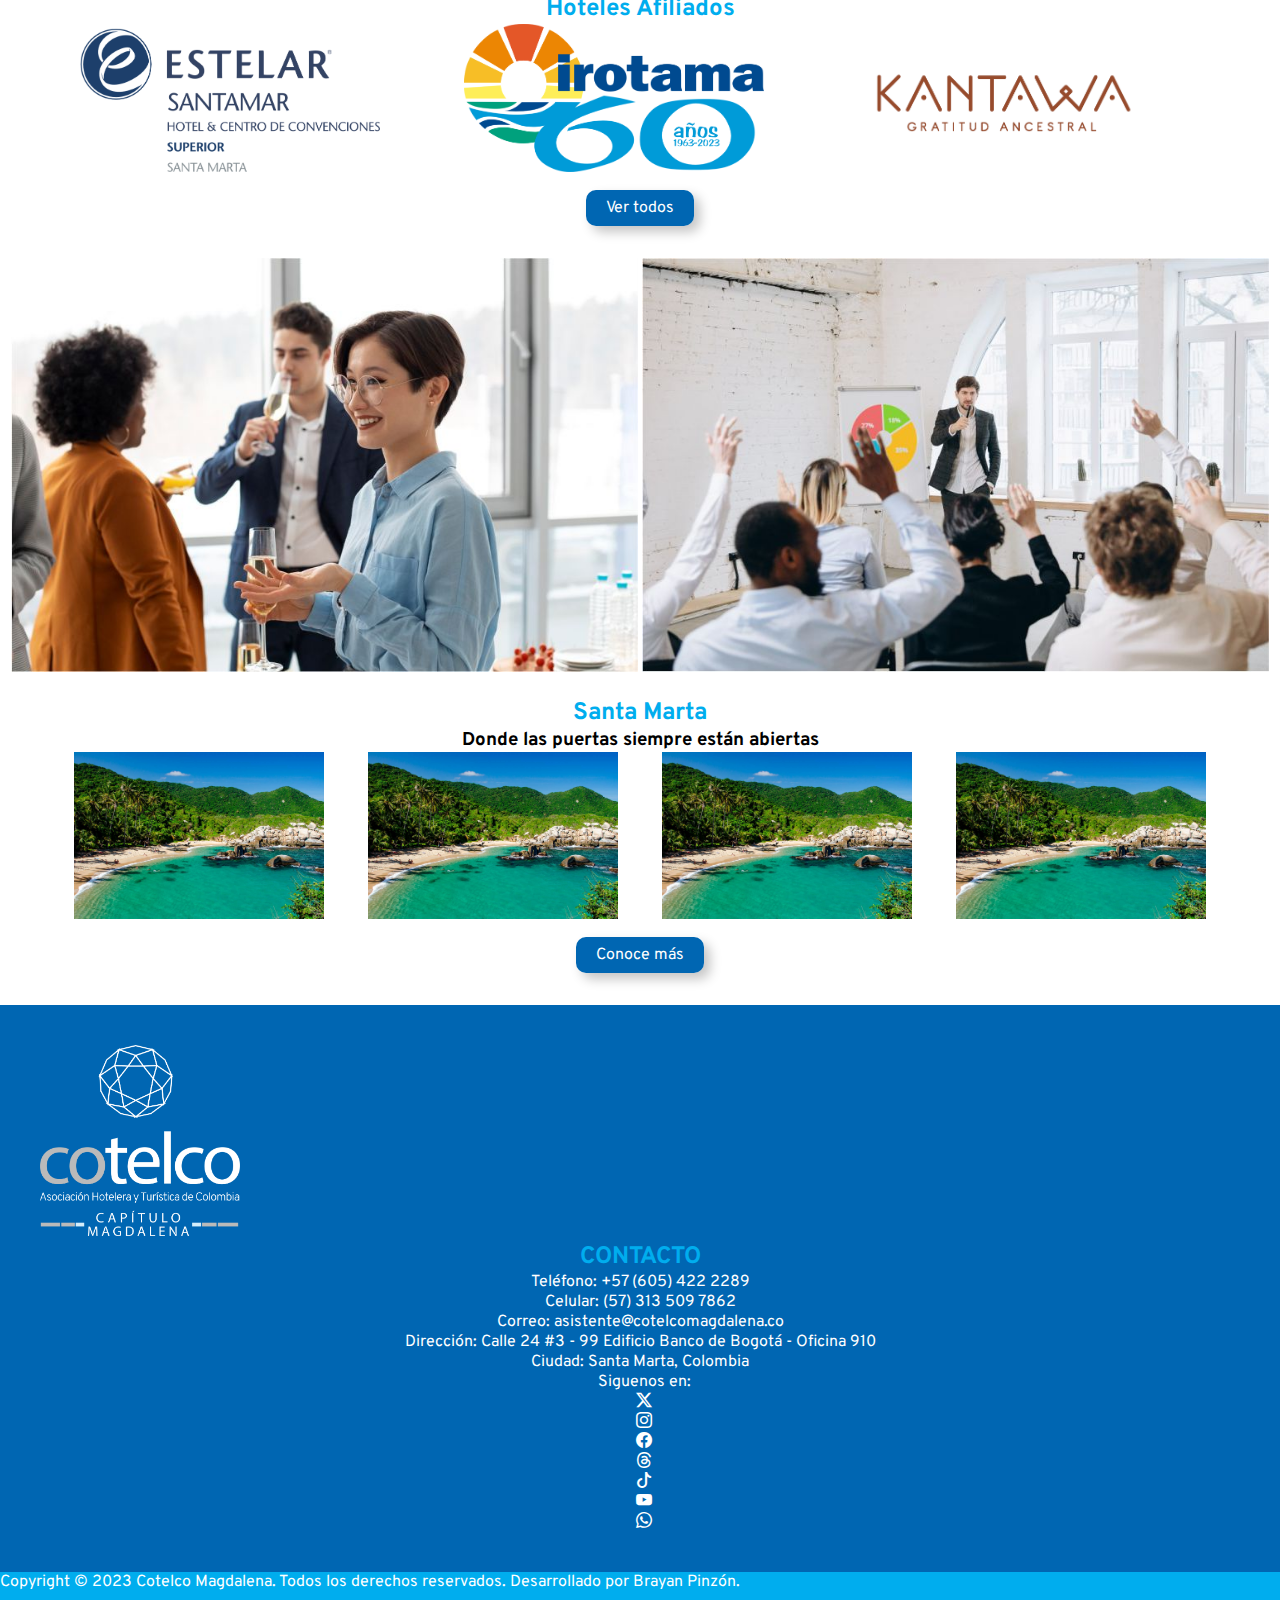
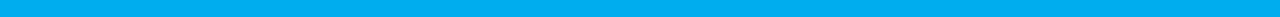
==== commit 5adc782f: "Creación de todas las paginas pero sin contenido" ====
--- a/index.html
+++ b/index.html
@@ -108,10 +108,10 @@
                             </ul>
                         </li>
                         <li class="nav-item">
-                            <a class="nav-link" href="pages/eventos.html">Afíliese</a>
-                        </li>
-                        <li class="nav-item">
-                            <a class="nav-link" href="pages/eventos.html">Contacto</a>
+                            <a class="nav-link" href="pages/afiliese.html">Afíliese</a>
+                        </li>
+                        <li class="nav-item">
+                            <a class="nav-link" href="pages/contacto.html">Contacto</a>
                         </li>
                     </ul>
                 </div>
@@ -279,9 +279,6 @@
         <p>Copyright © 2023 Cotelco Magdalena. Todos los derechos reservados. Desarrollado por Brayan Pinzón.</p>
     </div>
 
-
-
-
     <a href="https://web.whatsapp.com/">
         <img src="img/logo-whatsapp.webp" alt="logo whatsapp" class="whatsapp">
     </a>
--- a/css/styles.css
+++ b/css/styles.css
@@ -121,10 +121,12 @@
 }
 
 h1 {
-    font-family: 'overpass';
+    /*font-family: 'overpass';*/
+    font-family: 'Yellowtail';
     color: #0066b2;
     text-align: center;
     font-weight: bold;
+    font-size: 5rem;
 }
 
 h2 {
